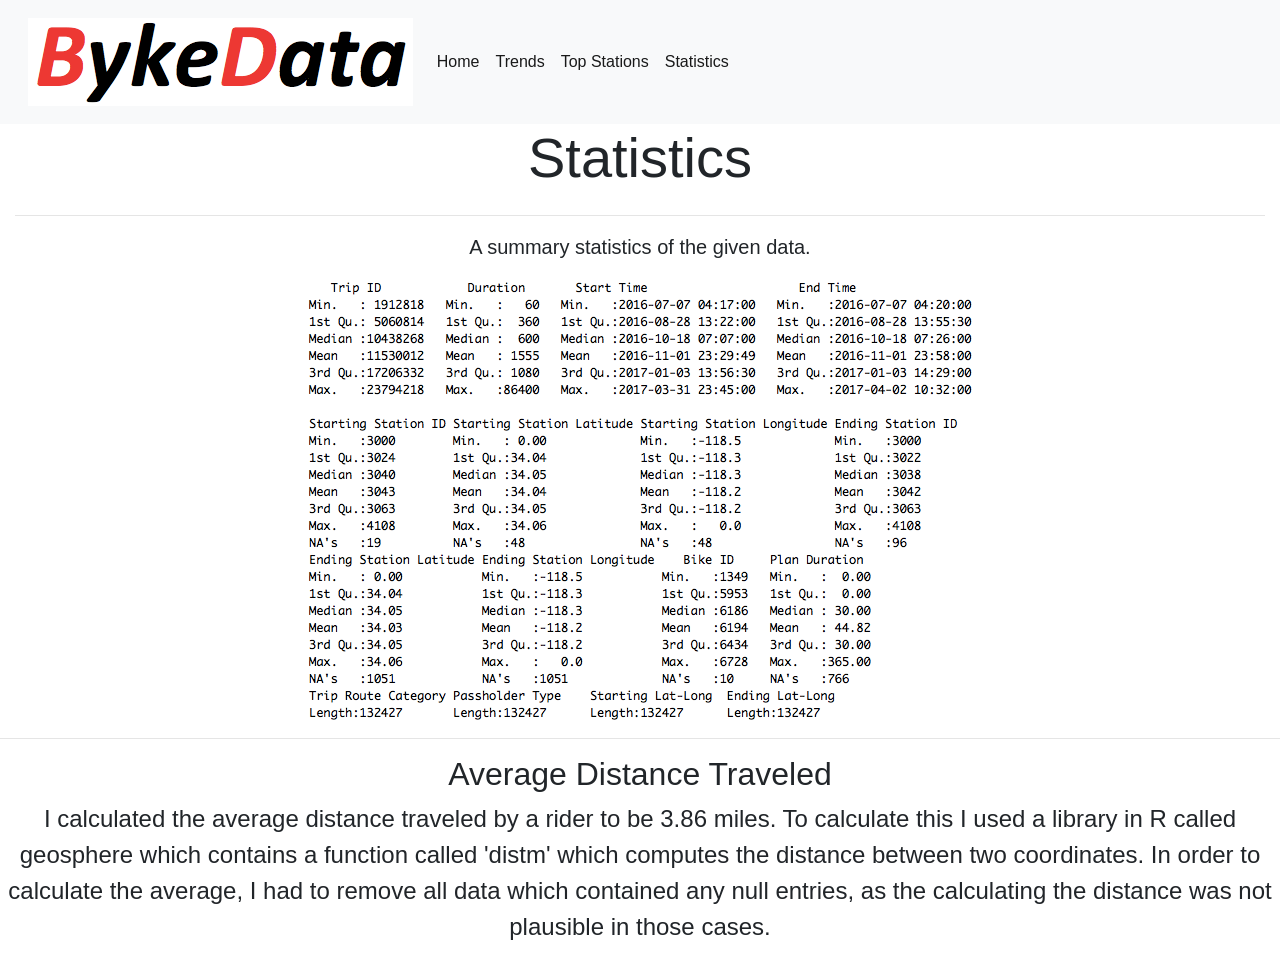
==== stats.html @ a19f7111 "Add files via upload" ====
<?xml version="1.0" encoding="UTF-8" ?>
<!DOCTYPE html PUBLIC "-//W3C//DTD XHTML 1.0 Strict//EN" "http://www.w3.org/TR/xhtml1/DTD/xhtml1-strict.dtd">
<html xmlns="http://www.w3.org/1999/xhtml">
<head>
<meta http-equiv="Content-Type" content="text/html; charset=UTF-8" />
<meta name="viewport"
	content="width=device-width, initial-scale=1, shrink-to-fit=no">
	<link rel="stylesheet"
		href="https://stackpath.bootstrapcdn.com/bootstrap/4.1.3/css/bootstrap.min.css"
		integrity="sha384-MCw98/SFnGE8fJT3GXwEOngsV7Zt27NXFoaoApmYm81iuXoPkFOJwJ8ERdknLPMO"
		crossorigin="anonymous">
		<script
			src="https://ajax.googleapis.com/ajax/libs/jquery/3.3.1/jquery.min.js"></script>
		<script
			src="https://cdnjs.cloudflare.com/ajax/libs/popper.js/1.12.9/umd/popper.min.js"></script>
		<script
			src="https://maxcdn.bootstrapcdn.com/bootstrap/4.0.0/js/bootstrap.min.js"></script>
		<title>Statistics</title>
		<link href="style1.css" rel="stylesheet">
</head>
<body>

	<!-- Navigation Bar -->

	<nav class="navbar navbar-expand-md navbar-light bg-light sticky-top">
	<div class="container-fluid">
		<a class="navbar-brand" href="#"><img src="bykedatalogo.png"></a>
		<button class="navbar-toggler" type="button" data-toggle="collapse"
			data-target="#navbarResponsive">
			<span class="navbar-toggler-icon"></span>
		</button>
		<div class="collapse navbar-collapse" id="navbarResponsive">
			<ul class="navbar-nav nl-auto">
				<li class="nav-item active"><a class="nav-link"
					href="index.html">Home</a></li>
				<li class="nav-item active"><a class="nav-link"
					href="trends.html">Trends</a></li>
				<li class="nav-item active"><a class="nav-link"
					href="topstations.html">Top Stations</a></li>
				<li class="nav-item active"><a class="nav-link"
					href="stats.html">Statistics</a></li>

			</ul>
		</div>
	</div>
	</nav>

	<div class="container-fluid padding">
		<div class="row welcome text-center">
			<div class="col-12">
				<h1 class="display-4">Statistics</h1>
			</div>

			<div class="col-12">
				<hr></hr>
				<p class="lead">A summary statistics of the given data.</p>


			</div>

			<div class="col-12">
				<img src="statsummary.png"></img>
			</div>


		</div>
	</div>
	<hr>
		<div class="col-12 text-center">
			<h2 class="display-8">Average Distance Traveled</h2>
		</div>
		<p class="text-center" style="font-size: 24px">I calculated the
			average distance traveled by a rider to be 3.86 miles. To calculate
			this I used a library in R called geosphere which contains a function
			called 'distm' which computes the distance between two coordinates.
			In order to calculate the average, I had to remove all data which
			contained any null entries, as the calculating the distance was not
			plausible in those cases.</p>
</body>
</html>
---- style1.css ----
.navbar {
	padding: .8rem;
}

.navbar-nav{
	padding-right: 20px;
}

.carousel-inner img{
	width: 100%;
	height: 100%;
}
footer{
	background-color:#3f3f3f;
	color: #d5d5d5;
}
:root {
  --jumbotron-padding-y: 3rem;
}

.jumbotron {
  padding-top: var(--jumbotron-padding-y);
  padding-bottom: var(--jumbotron-padding-y);
  margin-bottom: 0;
  background-color: #fff;
}
@media (min-width: 768px) {
  .jumbotron {
    padding-top: calc(var(--jumbotron-padding-y) * 2);
    padding-bottom: calc(var(--jumbotron-padding-y) * 2);
  }
}

.jumbotron p:last-child {
  margin-bottom: 0;
}

.jumbotron-heading {
  font-weight: 300;
}

.jumbotron .container {
  max-width: 40rem;
}

footer {
  padding-top: 3rem;
  padding-bottom: 3rem;
}

footer p {
  margin-bottom: .25rem;
}
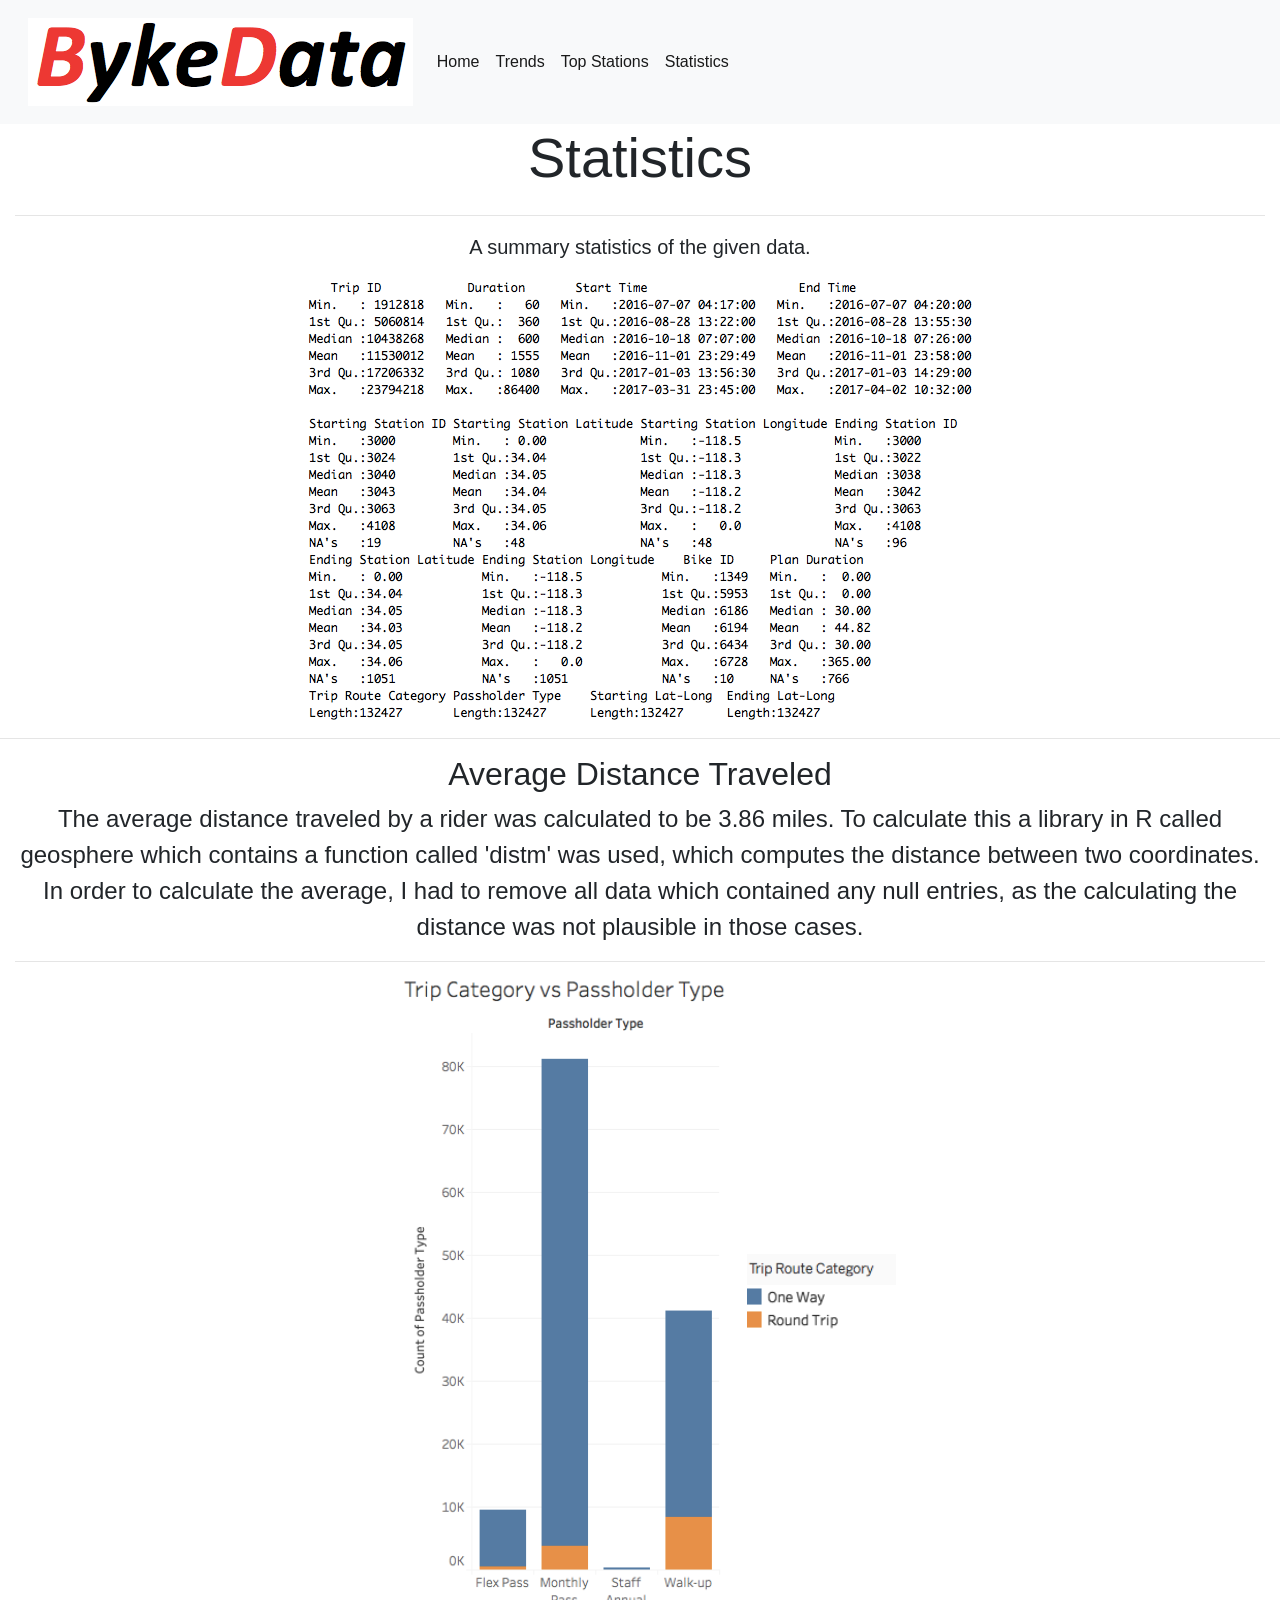
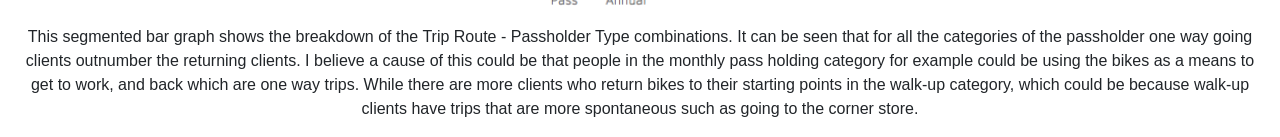
==== commit 572ce0a9: "Add files via upload" ====
--- a/stats.html
+++ b/stats.html
@@ -2,6 +2,7 @@
 <!DOCTYPE html PUBLIC "-//W3C//DTD XHTML 1.0 Strict//EN" "http://www.w3.org/TR/xhtml1/DTD/xhtml1-strict.dtd">
 <html xmlns="http://www.w3.org/1999/xhtml">
 <head>
+<!-- Things I need to make the site function, mostly from bootstrap -->
 <meta http-equiv="Content-Type" content="text/html; charset=UTF-8" />
 <meta name="viewport"
 	content="width=device-width, initial-scale=1, shrink-to-fit=no">
@@ -15,12 +16,14 @@
 			src="https://cdnjs.cloudflare.com/ajax/libs/popper.js/1.12.9/umd/popper.min.js"></script>
 		<script
 			src="https://maxcdn.bootstrapcdn.com/bootstrap/4.0.0/js/bootstrap.min.js"></script>
+			<!-- A title for the page -->
 		<title>Statistics</title>
+		<!-- A reference to the style css file -->
 		<link href="style1.css" rel="stylesheet">
 </head>
 <body>
 
-	<!-- Navigation Bar -->
+    <!-- A Navigation Bar that has links to all the different pages -->
 
 	<nav class="navbar navbar-expand-md navbar-light bg-light sticky-top">
 	<div class="container-fluid">
@@ -68,13 +71,26 @@
 	<hr>
 		<div class="col-12 text-center">
 			<h2 class="display-8">Average Distance Traveled</h2>
-		</div>
-		<p class="text-center" style="font-size: 24px">I calculated the
-			average distance traveled by a rider to be 3.86 miles. To calculate
-			this I used a library in R called geosphere which contains a function
-			called 'distm' which computes the distance between two coordinates.
+		
+		<p  style="font-size: 24px">The
+			average distance traveled by a rider was calculated to be 3.86 miles. To calculate
+			this a library in R called geosphere which contains a function
+			called 'distm' was used, which computes the distance between two coordinates.
 			In order to calculate the average, I had to remove all data which
 			contained any null entries, as the calculating the distance was not
 			plausible in those cases.</p>
+		<hr></hr>
+		
+		<img class="image-center" src="routevspass.png"></img>
+		<p>This segmented bar graph shows the breakdown of the Trip Route - 
+		Passholder Type combinations. It can be seen that for all the categories of the 
+		passholder one way going clients outnumber the returning clients. I believe
+		a cause of this could be that people in the monthly pass holding category 
+		for example could be using the bikes as a means to get to work, and back 
+		which are one way trips. While there are more clients who return bikes to
+		their starting points in the walk-up category, which could be because 
+		walk-up clients have trips that are more spontaneous such as going to the 
+		corner store.</p>
+		</div>
 </body>
 </html>
